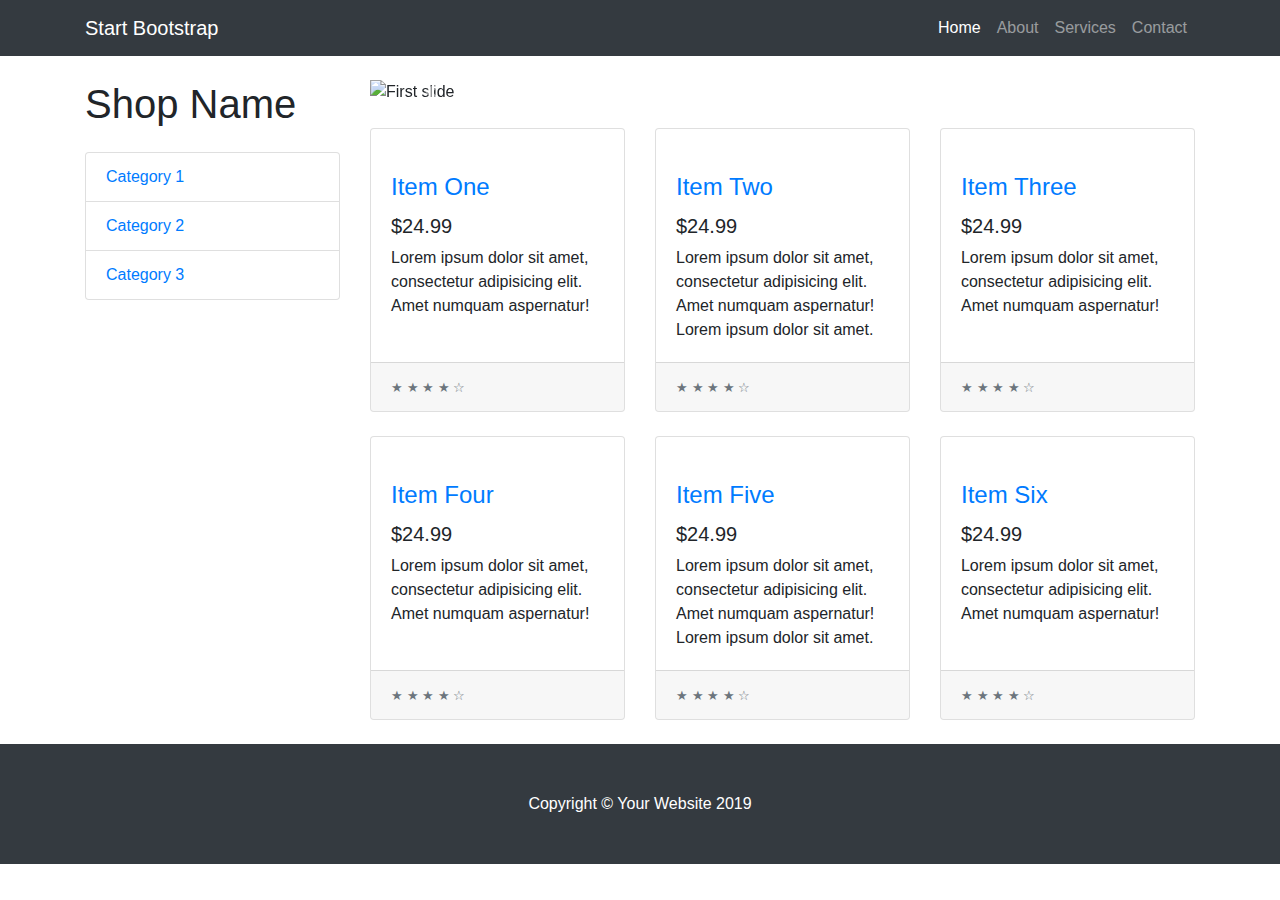
==== index.html @ b8c948d6 "Add files via upload" ====
<!DOCTYPE html>
<html lang="en">

<head>

  <meta charset="utf-8">
  <meta name="viewport" content="width=device-width, initial-scale=1, shrink-to-fit=no">
  <meta name="description" content="">
  <meta name="author" content="">

  <title>Shop Homepage - Start Bootstrap Template</title>

  <!-- Bootstrap core CSS -->
  <link href="vendor/bootstrap/css/bootstrap.min.css" rel="stylesheet">

  <!-- Custom styles for this template -->
  <link href="css/shop-homepage.css" rel="stylesheet">

</head>

<body>

  <!-- Navigation -->
  <nav class="navbar navbar-expand-lg navbar-dark bg-dark fixed-top">
    <div class="container">
      <a class="navbar-brand" href="#">Start Bootstrap</a>
      <button class="navbar-toggler" type="button" data-toggle="collapse" data-target="#navbarResponsive" aria-controls="navbarResponsive" aria-expanded="false" aria-label="Toggle navigation">
        <span class="navbar-toggler-icon"></span>
      </button>
      <div class="collapse navbar-collapse" id="navbarResponsive">
        <ul class="navbar-nav ml-auto">
          <li class="nav-item active">
            <a class="nav-link" href="#">Home
              <span class="sr-only">(current)</span>
            </a>
          </li>
          <li class="nav-item">
            <a class="nav-link" href="#">About</a>
          </li>
          <li class="nav-item">
            <a class="nav-link" href="#">Services</a>
          </li>
          <li class="nav-item">
            <a class="nav-link" href="#">Contact</a>
          </li>
        </ul>
      </div>
    </div>
  </nav>

  <!-- Page Content -->
  <div class="container">

    <div class="row">

      <div class="col-lg-3">

        <h1 class="my-4">Shop Name</h1>
        <div class="list-group">
          <a href="#" class="list-group-item">Category 1</a>
          <a href="#" class="list-group-item">Category 2</a>
          <a href="#" class="list-group-item">Category 3</a>
        </div>

      </div>
      <!-- /.col-lg-3 -->

      <div class="col-lg-9">

        <div id="carouselExampleIndicators" class="carousel slide my-4" data-ride="carousel">
          <ol class="carousel-indicators">
            <li data-target="#carouselExampleIndicators" data-slide-to="0" class="active"></li>
            <li data-target="#carouselExampleIndicators" data-slide-to="1"></li>
            <li data-target="#carouselExampleIndicators" data-slide-to="2"></li>
          </ol>
          <div class="carousel-inner" role="listbox">
            <div class="carousel-item active">
              <img class="d-block img-fluid" src="http://placehold.it/900x350" alt="First slide">
            </div>
            <div class="carousel-item">
              <img class="d-block img-fluid" src="http://placehold.it/900x350" alt="Second slide">
            </div>
            <div class="carousel-item">
              <img class="d-block img-fluid" src="http://placehold.it/900x350" alt="Third slide">
            </div>
          </div>
          <a class="carousel-control-prev" href="#carouselExampleIndicators" role="button" data-slide="prev">
            <span class="carousel-control-prev-icon" aria-hidden="true"></span>
            <span class="sr-only">Previous</span>
          </a>
          <a class="carousel-control-next" href="#carouselExampleIndicators" role="button" data-slide="next">
            <span class="carousel-control-next-icon" aria-hidden="true"></span>
            <span class="sr-only">Next</span>
          </a>
        </div>

        <div class="row">

          <div class="col-lg-4 col-md-6 mb-4">
            <div class="card h-100">
              <a href="#"><img class="card-img-top" src="http://placehold.it/700x400" alt=""></a>
              <div class="card-body">
                <h4 class="card-title">
                  <a href="#">Item One</a>
                </h4>
                <h5>$24.99</h5>
                <p class="card-text">Lorem ipsum dolor sit amet, consectetur adipisicing elit. Amet numquam aspernatur!</p>
              </div>
              <div class="card-footer">
                <small class="text-muted">&#9733; &#9733; &#9733; &#9733; &#9734;</small>
              </div>
            </div>
          </div>

          <div class="col-lg-4 col-md-6 mb-4">
            <div class="card h-100">
              <a href="#"><img class="card-img-top" src="http://placehold.it/700x400" alt=""></a>
              <div class="card-body">
                <h4 class="card-title">
                  <a href="#">Item Two</a>
                </h4>
                <h5>$24.99</h5>
                <p class="card-text">Lorem ipsum dolor sit amet, consectetur adipisicing elit. Amet numquam aspernatur! Lorem ipsum dolor sit amet.</p>
              </div>
              <div class="card-footer">
                <small class="text-muted">&#9733; &#9733; &#9733; &#9733; &#9734;</small>
              </div>
            </div>
          </div>

          <div class="col-lg-4 col-md-6 mb-4">
            <div class="card h-100">
              <a href="#"><img class="card-img-top" src="http://placehold.it/700x400" alt=""></a>
              <div class="card-body">
                <h4 class="card-title">
                  <a href="#">Item Three</a>
                </h4>
                <h5>$24.99</h5>
                <p class="card-text">Lorem ipsum dolor sit amet, consectetur adipisicing elit. Amet numquam aspernatur!</p>
              </div>
              <div class="card-footer">
                <small class="text-muted">&#9733; &#9733; &#9733; &#9733; &#9734;</small>
              </div>
            </div>
          </div>

          <div class="col-lg-4 col-md-6 mb-4">
            <div class="card h-100">
              <a href="#"><img class="card-img-top" src="http://placehold.it/700x400" alt=""></a>
              <div class="card-body">
                <h4 class="card-title">
                  <a href="#">Item Four</a>
                </h4>
                <h5>$24.99</h5>
                <p class="card-text">Lorem ipsum dolor sit amet, consectetur adipisicing elit. Amet numquam aspernatur!</p>
              </div>
              <div class="card-footer">
                <small class="text-muted">&#9733; &#9733; &#9733; &#9733; &#9734;</small>
              </div>
            </div>
          </div>

          <div class="col-lg-4 col-md-6 mb-4">
            <div class="card h-100">
              <a href="#"><img class="card-img-top" src="http://placehold.it/700x400" alt=""></a>
              <div class="card-body">
                <h4 class="card-title">
                  <a href="#">Item Five</a>
                </h4>
                <h5>$24.99</h5>
                <p class="card-text">Lorem ipsum dolor sit amet, consectetur adipisicing elit. Amet numquam aspernatur! Lorem ipsum dolor sit amet.</p>
              </div>
              <div class="card-footer">
                <small class="text-muted">&#9733; &#9733; &#9733; &#9733; &#9734;</small>
              </div>
            </div>
          </div>

          <div class="col-lg-4 col-md-6 mb-4">
            <div class="card h-100">
              <a href="#"><img class="card-img-top" src="http://placehold.it/700x400" alt=""></a>
              <div class="card-body">
                <h4 class="card-title">
                  <a href="#">Item Six</a>
                </h4>
                <h5>$24.99</h5>
                <p class="card-text">Lorem ipsum dolor sit amet, consectetur adipisicing elit. Amet numquam aspernatur!</p>
              </div>
              <div class="card-footer">
                <small class="text-muted">&#9733; &#9733; &#9733; &#9733; &#9734;</small>
              </div>
            </div>
          </div>

        </div>
        <!-- /.row -->

      </div>
      <!-- /.col-lg-9 -->

    </div>
    <!-- /.row -->

  </div>
  <!-- /.container -->

  <!-- Footer -->
  <footer class="py-5 bg-dark">
    <div class="container">
      <p class="m-0 text-center text-white">Copyright &copy; Your Website 2019</p>
    </div>
    <!-- /.container -->
  </footer>

  <!-- Bootstrap core JavaScript -->
  <script src="vendor/jquery/jquery.min.js"></script>
  <script src="vendor/bootstrap/js/bootstrap.bundle.min.js"></script>

</body>

</html>
---- css/shop-homepage.css ----
/*!
 * Start Bootstrap - Shop Homepage (https://startbootstrap.com/template-overviews/shop-homepage)
 * Copyright 2013-2019 Start Bootstrap
 * Licensed under MIT (https://github.com/BlackrockDigital/startbootstrap-shop-homepage/blob/master/LICENSE)
 */
body {
  padding-top: 56px;
}
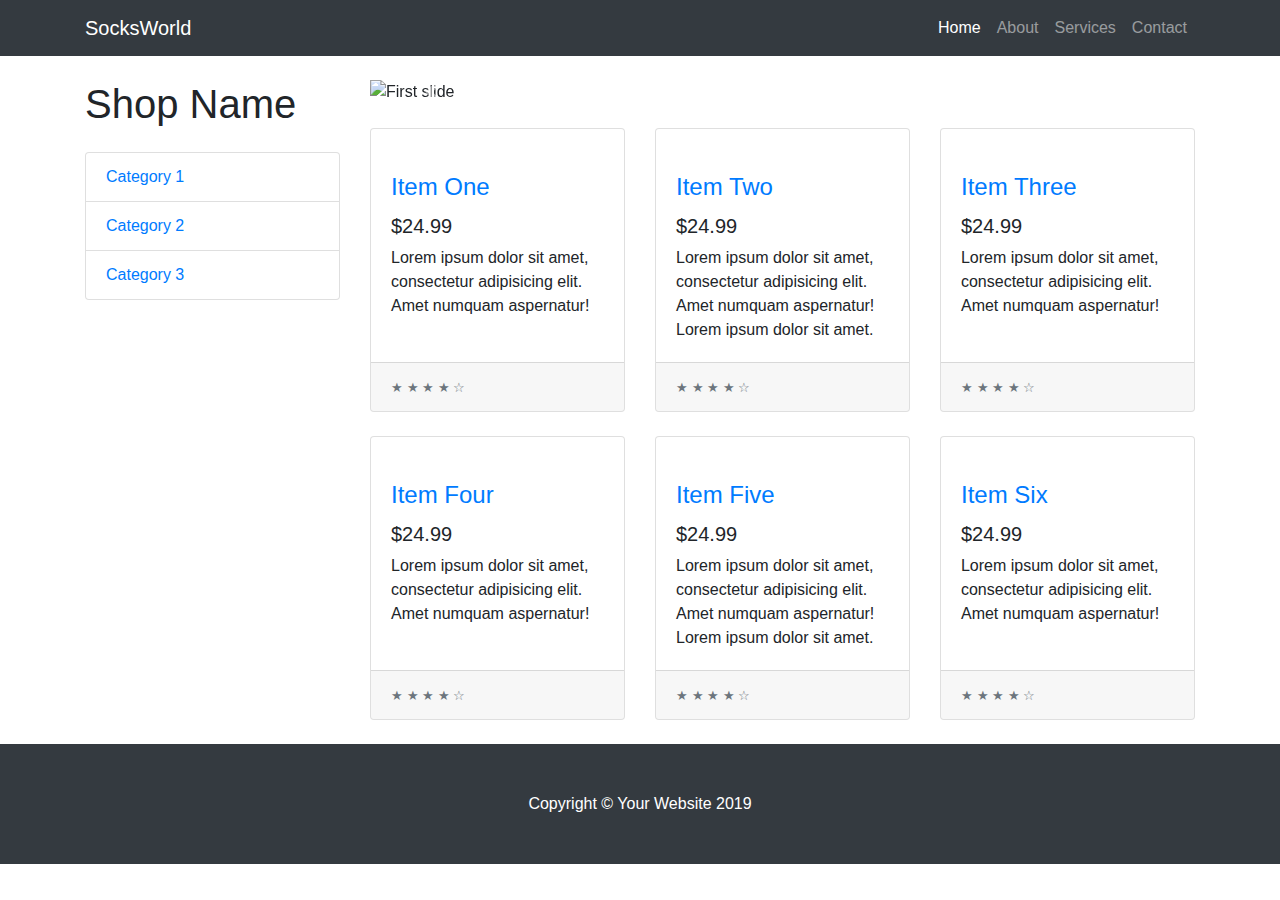
==== commit 18a81bcb: "Update index.html" ====
--- a/index.html
+++ b/index.html
@@ -8,7 +8,7 @@
   <meta name="description" content="">
   <meta name="author" content="">
 
-  <title>Shop Homepage - Start Bootstrap Template</title>
+  <title>SocksWorld - Homepage -</title>
 
   <!-- Bootstrap core CSS -->
   <link href="vendor/bootstrap/css/bootstrap.min.css" rel="stylesheet">
@@ -23,7 +23,7 @@
   <!-- Navigation -->
   <nav class="navbar navbar-expand-lg navbar-dark bg-dark fixed-top">
     <div class="container">
-      <a class="navbar-brand" href="#">Start Bootstrap</a>
+      <a class="navbar-brand" href="#">SocksWorld</a>
       <button class="navbar-toggler" type="button" data-toggle="collapse" data-target="#navbarResponsive" aria-controls="navbarResponsive" aria-expanded="false" aria-label="Toggle navigation">
         <span class="navbar-toggler-icon"></span>
       </button>
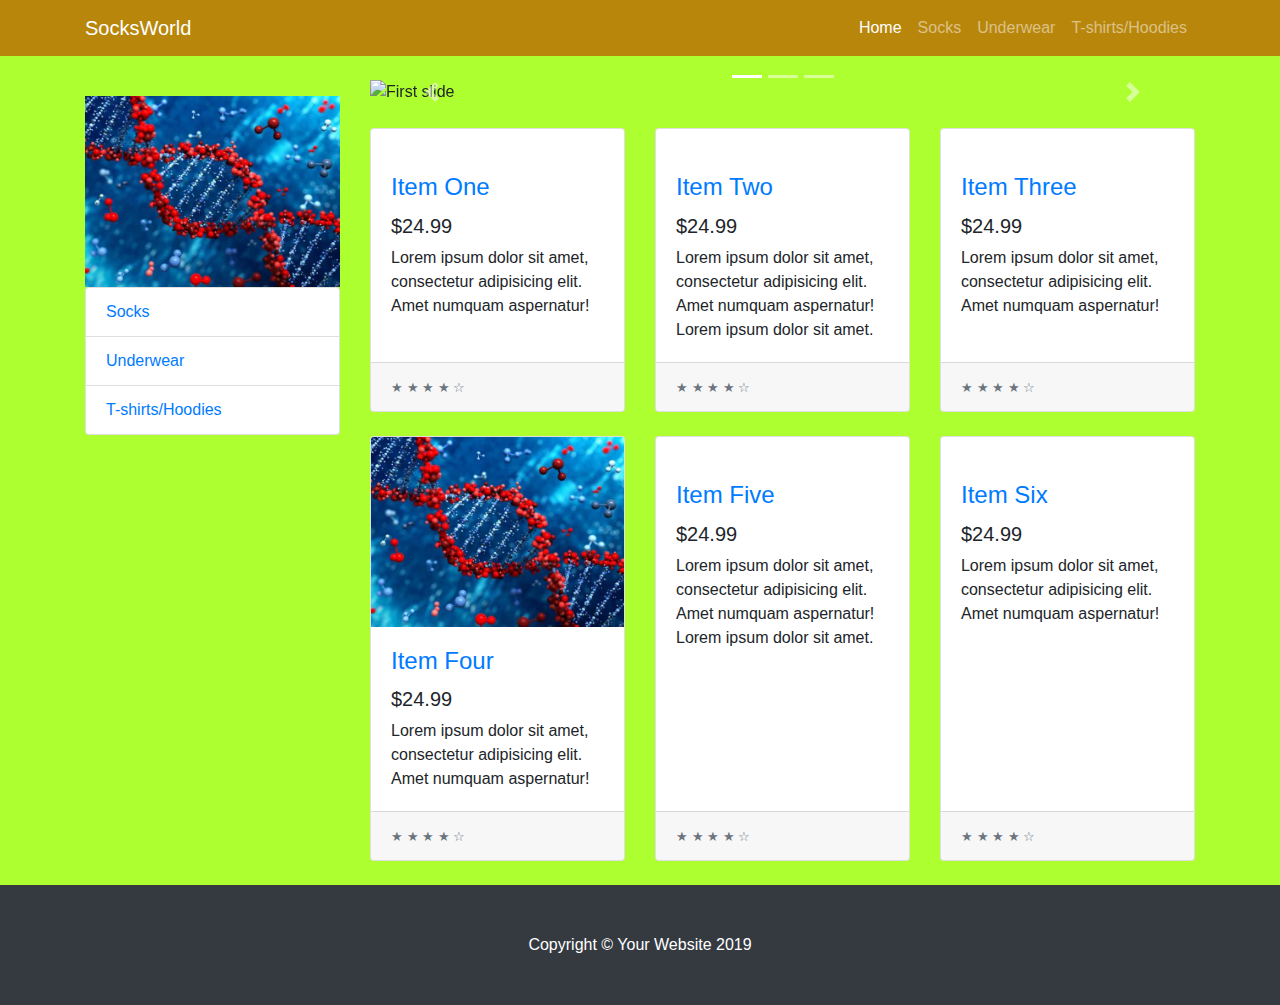
==== commit 290ec6bb: "milestone2 change 6/4/20" ====
--- a/index.html
+++ b/index.html
@@ -35,13 +35,13 @@
             </a>
           </li>
           <li class="nav-item">
-            <a class="nav-link" href="#">About</a>
+            <a class="nav-link" href="item.html">Socks</a>
           </li>
           <li class="nav-item">
-            <a class="nav-link" href="#">Services</a>
+            <a class="nav-link" href="item.html">Underwear</a>
           </li>
           <li class="nav-item">
-            <a class="nav-link" href="#">Contact</a>
+            <a class="nav-link" href="item.html">T-shirts/Hoodies</a>
           </li>
         </ul>
       </div>
@@ -55,11 +55,11 @@
 
       <div class="col-lg-3">
 
-        <h1 class="my-4">Shop Name</h1>
+        <a href="#"><img class="store-logo" src="media/evolution.jpg" alt=""></a>
         <div class="list-group">
-          <a href="#" class="list-group-item">Category 1</a>
-          <a href="#" class="list-group-item">Category 2</a>
-          <a href="#" class="list-group-item">Category 3</a>
+          <a href="item.html" class="list-group-item">Socks</a>
+          <a href="item.html" class="list-group-item">Underwear</a>
+          <a href="item.html" class="list-group-item">T-shirts/Hoodies</a>
         </div>
 
       </div>
@@ -146,7 +146,7 @@
 
           <div class="col-lg-4 col-md-6 mb-4">
             <div class="card h-100">
-              <a href="#"><img class="card-img-top" src="http://placehold.it/700x400" alt=""></a>
+              <a href="#"><img class="card-img-top" src="media/evolution.jpg" alt=""></a>
               <div class="card-body">
                 <h4 class="card-title">
                   <a href="#">Item Four</a>
--- a/css/shop-homepage.css
+++ b/css/shop-homepage.css
@@ -5,4 +5,30 @@
  */
 body {
   padding-top: 56px;
+    background-color: greenyellow
 }
+
+nav.bg-dark{ 
+    background-color: darkgoldenrod !important;
+}
+
+li a.active{
+    color: green!important;
+    
+}
+
+a.list-group-item{
+    font-weight: 500;
+    
+}
+a.list-group-item.active{
+    font-weight: 800;
+    background-color: aqua;
+    color:black;
+    
+}
+.store-logo{
+    heiguht: 200px;
+    width: 100%;
+    margin-top: 40px;
+}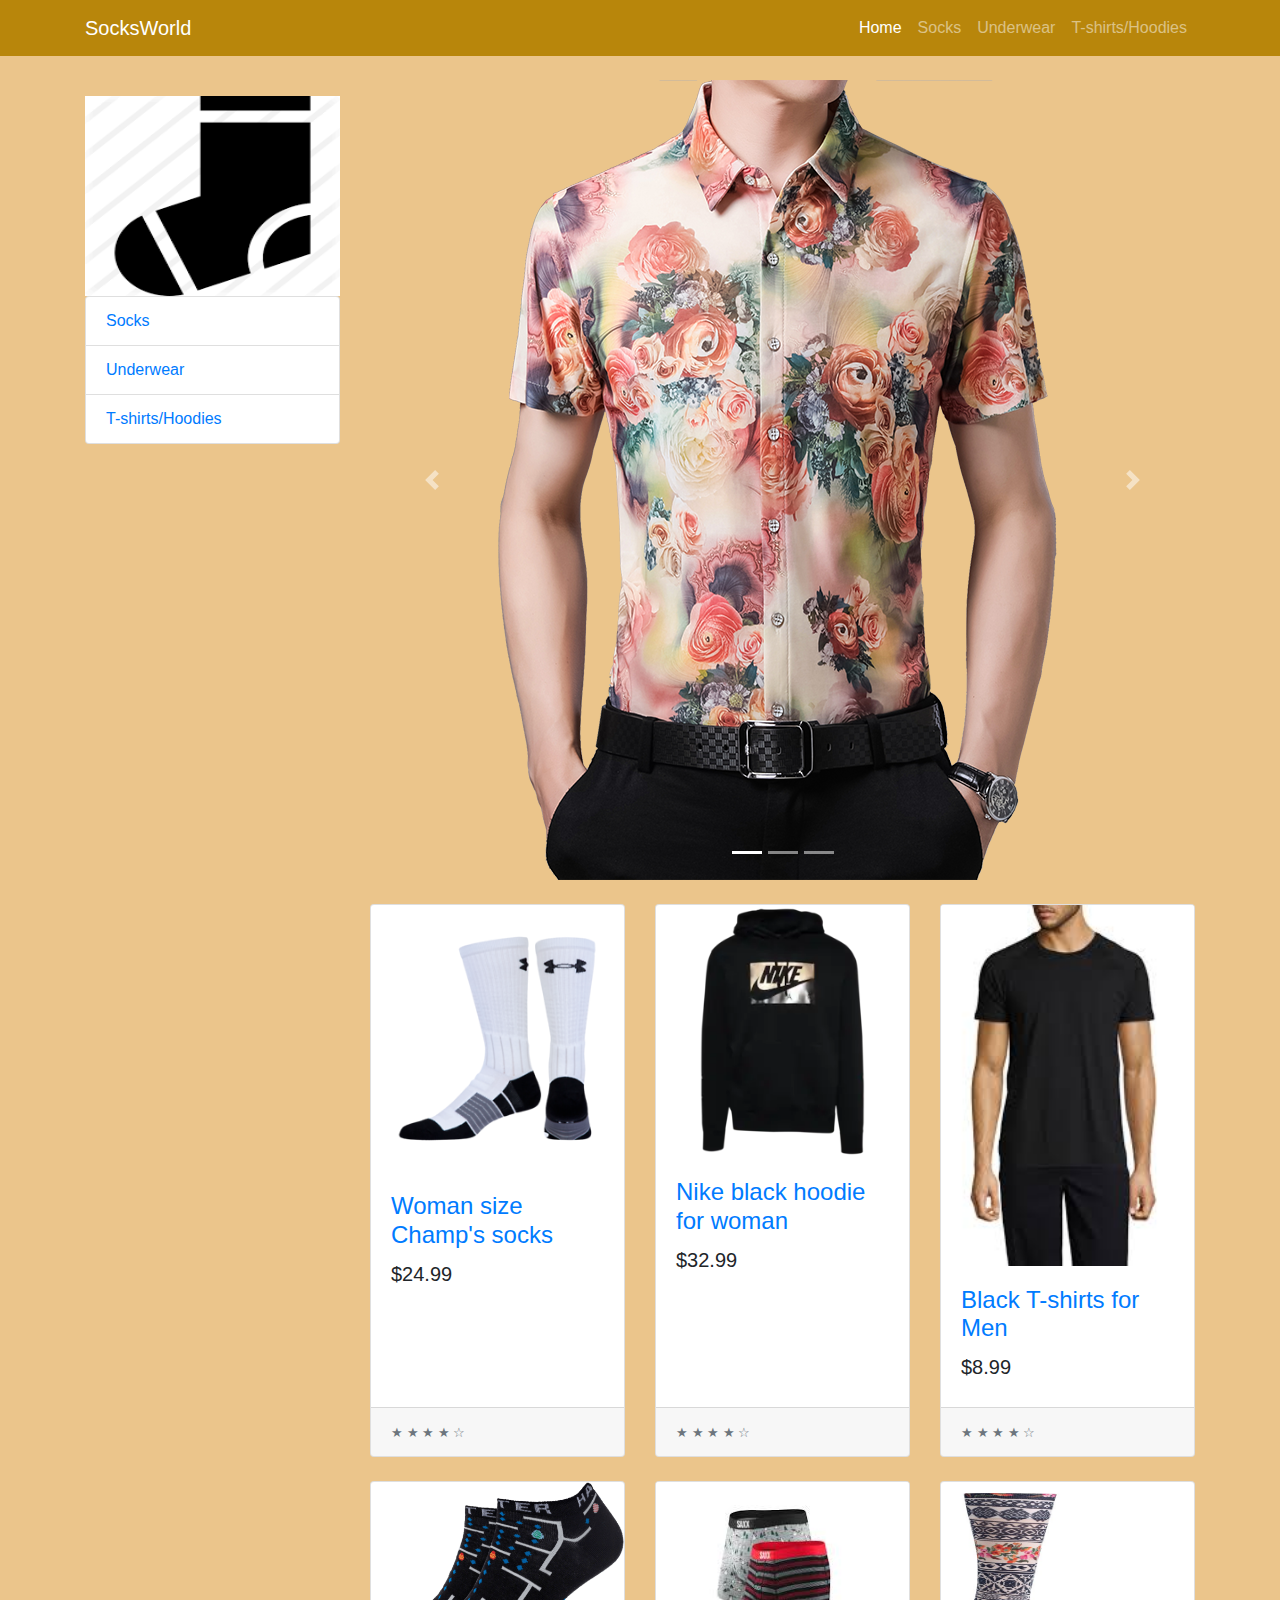
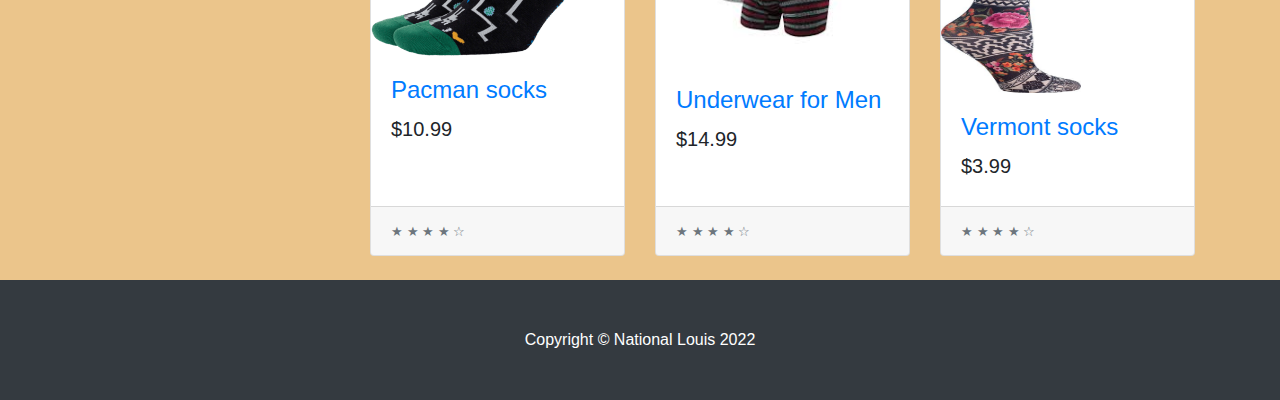
==== commit 0be143fc: "Milestone 1" ====
--- a/index.html
+++ b/index.html
@@ -55,7 +55,7 @@
 
       <div class="col-lg-3">
 
-        <a href="#"><img class="store-logo" src="media/evolution.jpg" alt=""></a>
+        <a href="#"><img class="store-logo" src="media/images.png" alt=""></a>
         <div class="list-group">
           <a href="item.html" class="list-group-item">Socks</a>
           <a href="item.html" class="list-group-item">Underwear</a>
@@ -75,13 +75,13 @@
           </ol>
           <div class="carousel-inner" role="listbox">
             <div class="carousel-item active">
-              <img class="d-block img-fluid" src="http://placehold.it/900x350" alt="First slide">
+              <img class="d-block img-fluid" src="media/rBVaVl7GN2KAQVZ4AA8W-kZk2hQ752.png" alt="First slide">
             </div>
             <div class="carousel-item">
-              <img class="d-block img-fluid" src="http://placehold.it/900x350" alt="Second slide">
+              <img class="d-block img-fluid" src="media/black&purplehoodie.webp" alt="Second slide">
             </div>
             <div class="carousel-item">
-              <img class="d-block img-fluid" src="http://placehold.it/900x350" alt="Third slide">
+              <img class="Girl-hoodie" src="media/pinkhoodie.png" alt="Third slide">
             </div>
           </div>
           <a class="carousel-control-prev" href="#carouselExampleIndicators" role="button" data-slide="prev">
@@ -98,93 +98,87 @@
 
           <div class="col-lg-4 col-md-6 mb-4">
             <div class="card h-100">
-              <a href="#"><img class="card-img-top" src="http://placehold.it/700x400" alt=""></a>
-              <div class="card-body">
-                <h4 class="card-title">
-                  <a href="#">Item One</a>
+              <a href="#"><img class="card-img-top" src="media/champsocks.png" alt=""></a>
+              <div class="card-body">
+                <h4 class="card-title">
+                  <a href="#">Woman size Champ's socks</a>
                 </h4>
                 <h5>$24.99</h5>
-                <p class="card-text">Lorem ipsum dolor sit amet, consectetur adipisicing elit. Amet numquam aspernatur!</p>
-              </div>
-              <div class="card-footer">
-                <small class="text-muted">&#9733; &#9733; &#9733; &#9733; &#9734;</small>
-              </div>
-            </div>
-          </div>
-
-          <div class="col-lg-4 col-md-6 mb-4">
-            <div class="card h-100">
-              <a href="#"><img class="card-img-top" src="http://placehold.it/700x400" alt=""></a>
-              <div class="card-body">
-                <h4 class="card-title">
-                  <a href="#">Item Two</a>
-                </h4>
-                <h5>$24.99</h5>
-                <p class="card-text">Lorem ipsum dolor sit amet, consectetur adipisicing elit. Amet numquam aspernatur! Lorem ipsum dolor sit amet.</p>
-              </div>
-              <div class="card-footer">
-                <small class="text-muted">&#9733; &#9733; &#9733; &#9733; &#9734;</small>
-              </div>
-            </div>
-          </div>
-
-          <div class="col-lg-4 col-md-6 mb-4">
-            <div class="card h-100">
-              <a href="#"><img class="card-img-top" src="http://placehold.it/700x400" alt=""></a>
-              <div class="card-body">
-                <h4 class="card-title">
-                  <a href="#">Item Three</a>
-                </h4>
-                <h5>$24.99</h5>
-                <p class="card-text">Lorem ipsum dolor sit amet, consectetur adipisicing elit. Amet numquam aspernatur!</p>
-              </div>
-              <div class="card-footer">
-                <small class="text-muted">&#9733; &#9733; &#9733; &#9733; &#9734;</small>
-              </div>
-            </div>
-          </div>
-
-          <div class="col-lg-4 col-md-6 mb-4">
-            <div class="card h-100">
-              <a href="#"><img class="card-img-top" src="media/evolution.jpg" alt=""></a>
-              <div class="card-body">
-                <h4 class="card-title">
-                  <a href="#">Item Four</a>
-                </h4>
-                <h5>$24.99</h5>
-                <p class="card-text">Lorem ipsum dolor sit amet, consectetur adipisicing elit. Amet numquam aspernatur!</p>
-              </div>
-              <div class="card-footer">
-                <small class="text-muted">&#9733; &#9733; &#9733; &#9733; &#9734;</small>
-              </div>
-            </div>
-          </div>
-
-          <div class="col-lg-4 col-md-6 mb-4">
-            <div class="card h-100">
-              <a href="#"><img class="card-img-top" src="http://placehold.it/700x400" alt=""></a>
-              <div class="card-body">
-                <h4 class="card-title">
-                  <a href="#">Item Five</a>
-                </h4>
-                <h5>$24.99</h5>
-                <p class="card-text">Lorem ipsum dolor sit amet, consectetur adipisicing elit. Amet numquam aspernatur! Lorem ipsum dolor sit amet.</p>
-              </div>
-              <div class="card-footer">
-                <small class="text-muted">&#9733; &#9733; &#9733; &#9733; &#9734;</small>
-              </div>
-            </div>
-          </div>
-
-          <div class="col-lg-4 col-md-6 mb-4">
-            <div class="card h-100">
-              <a href="#"><img class="card-img-top" src="http://placehold.it/700x400" alt=""></a>
-              <div class="card-body">
-                <h4 class="card-title">
-                  <a href="#">Item Six</a>
-                </h4>
-                <h5>$24.99</h5>
-                <p class="card-text">Lorem ipsum dolor sit amet, consectetur adipisicing elit. Amet numquam aspernatur!</p>
+                 </div>
+              <div class="card-footer">
+                <small class="text-muted">&#9733; &#9733; &#9733; &#9733; &#9734;</small>
+              </div>
+            </div>
+          </div>
+
+          <div class="col-lg-4 col-md-6 mb-4">
+            <div class="card h-100">
+              <a href="#"><img class="card-img-top" src="media/CQ724901.webp" alt=""></a>
+              <div class="card-body">
+                <h4 class="card-title">
+                  <a href="#">Nike black hoodie for woman</a>
+                </h4>
+                <h5>$32.99</h5>
+              </div>
+              <div class="card-footer">
+                <small class="text-muted">&#9733; &#9733; &#9733; &#9733; &#9734;</small>
+              </div>
+            </div>
+          </div>
+
+          <div class="col-lg-4 col-md-6 mb-4">
+            <div class="card h-100">
+              <a href="#"><img class="card-img-top" src="media/blackshirt.jfif" alt=""></a>
+              <div class="card-body">
+                <h4 class="card-title">
+                  <a href="#">Black T-shirts for Men</a>
+                </h4>
+                <h5>$8.99</h5>
+              </div>
+              <div class="card-footer">
+                <small class="text-muted">&#9733; &#9733; &#9733; &#9733; &#9734;</small>
+              </div>
+            </div>
+          </div>
+
+          <div class="col-lg-4 col-md-6 mb-4">
+            <div class="card h-100">
+              <a href="#"><img class="card-img-top" src="media/pacmansocks.png" alt=""></a>
+              <div class="card-body">
+                <h4 class="card-title">
+                  <a href="#">Pacman socks </a>
+                </h4>
+                <h5>$10.99</h5>
+                </div>
+              <div class="card-footer">
+                <small class="text-muted">&#9733; &#9733; &#9733; &#9733; &#9734;</small>
+              </div>
+            </div>
+          </div>
+
+          <div class="col-lg-4 col-md-6 mb-4">
+            <div class="card h-100">
+              <a href="#"><img class="card-img-top" src="media/underwear.jfif" alt=""></a>
+              <div class="card-body">
+                <h4 class="card-title">
+                  <a href="#">Underwear for Men</a>
+                </h4>
+                <h5>$14.99</h5>
+              </div>
+              <div class="card-footer">
+                <small class="text-muted">&#9733; &#9733; &#9733; &#9733; &#9734;</small>
+              </div>
+            </div>
+          </div>
+
+          <div class="col-lg-4 col-md-6 mb-4">
+            <div class="card h-100">
+              <a href="#"><img class="vermont-socks" src="media/vermontsocks.jfif" alt=""></a>
+              <div class="card-body">
+                <h4 class="card-title">
+                  <a href="#">Vermont socks</a>
+                </h4>
+                <h5>$3.99</h5>
               </div>
               <div class="card-footer">
                 <small class="text-muted">&#9733; &#9733; &#9733; &#9733; &#9734;</small>
@@ -207,7 +201,7 @@
   <!-- Footer -->
   <footer class="py-5 bg-dark">
     <div class="container">
-      <p class="m-0 text-center text-white">Copyright &copy; Your Website 2019</p>
+      <p class="m-0 text-center text-white">Copyright &copy; National Louis 2022</p>
     </div>
     <!-- /.container -->
   </footer>
--- a/css/shop-homepage.css
+++ b/css/shop-homepage.css
@@ -5,7 +5,7 @@
  */
 body {
   padding-top: 56px;
-    background-color: greenyellow
+    background-color: #ebc58b
 }
 
 nav.bg-dark{ 
@@ -13,7 +13,7 @@
 }
 
 li a.active{
-    color: green!important;
+    color: #ebc58b !important;
     
 }
 
@@ -28,7 +28,15 @@
     
 }
 .store-logo{
-    heiguht: 200px;
+    height: 200px;
     width: 100%;
     margin-top: 40px;
+}
+
+.vermont-socks{
+    height:200px;
+    width:140px;
+    margin-top:11px;
+    
+    
 }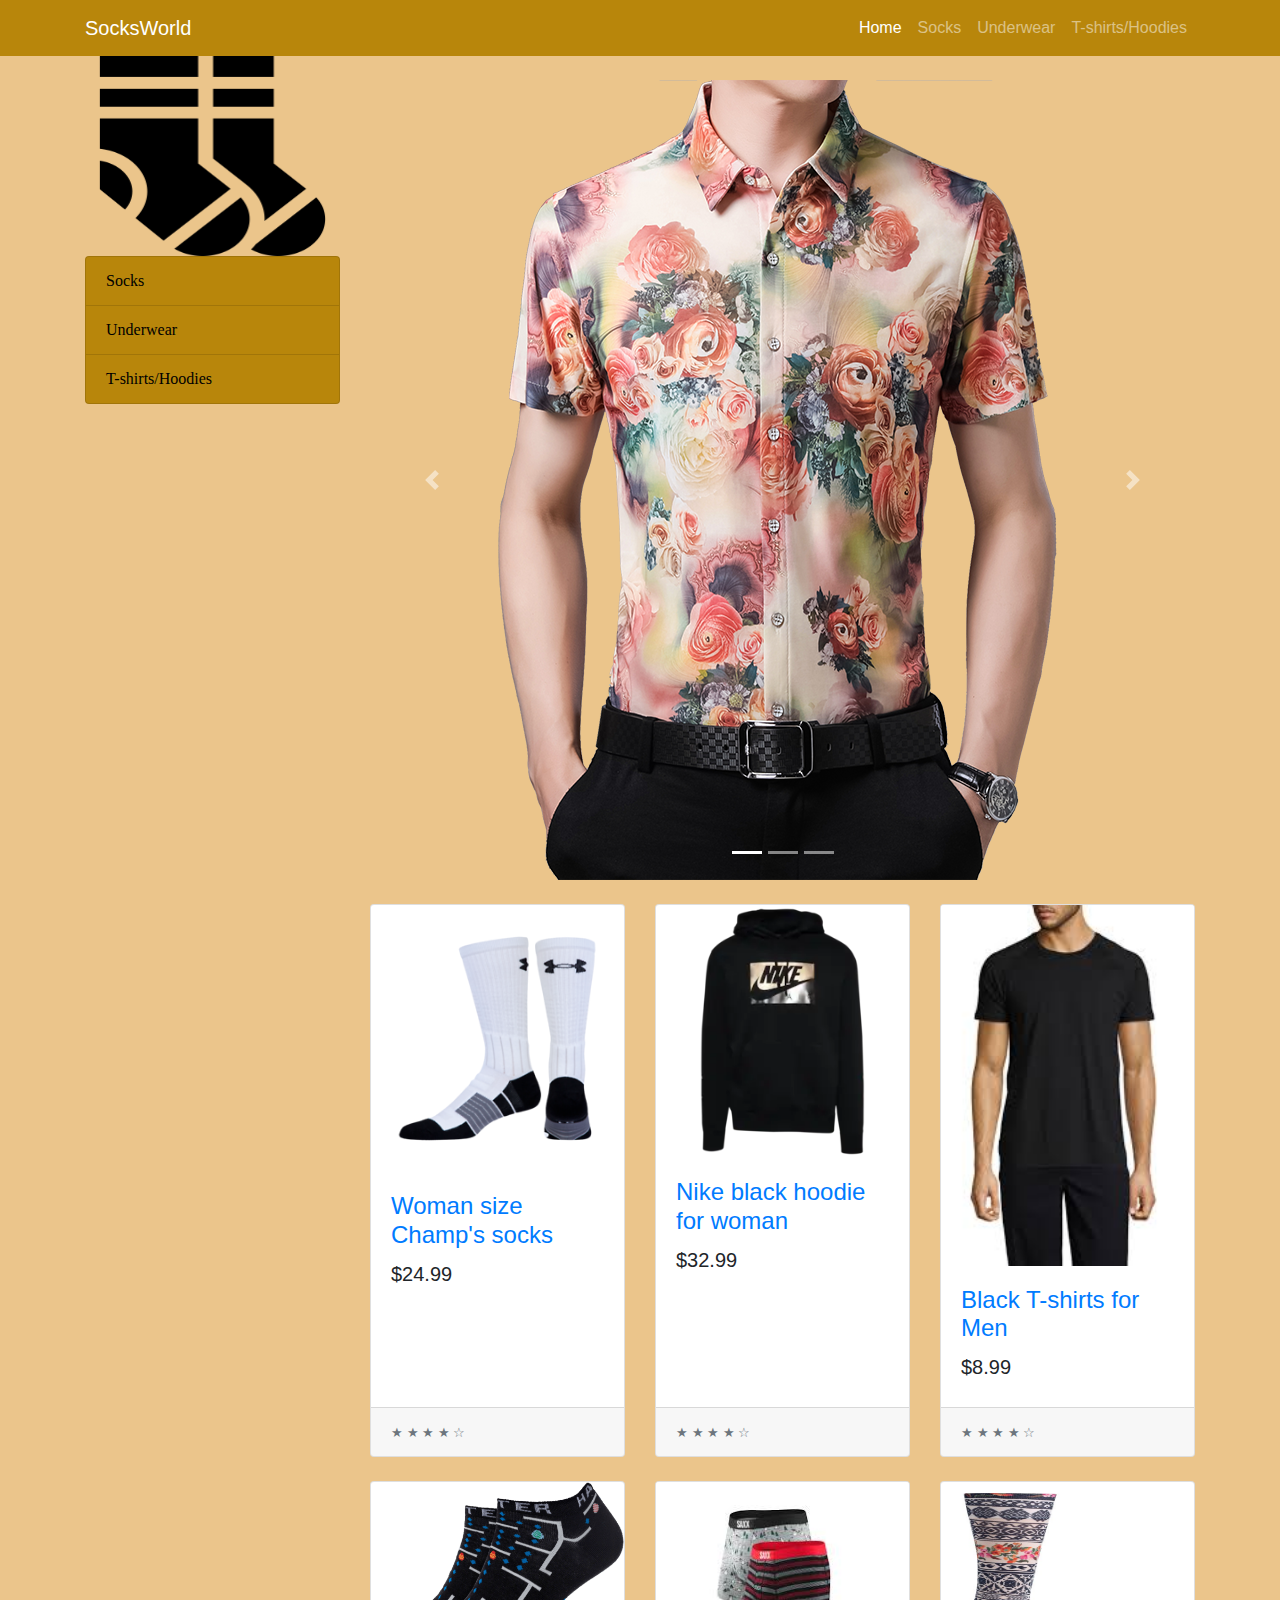
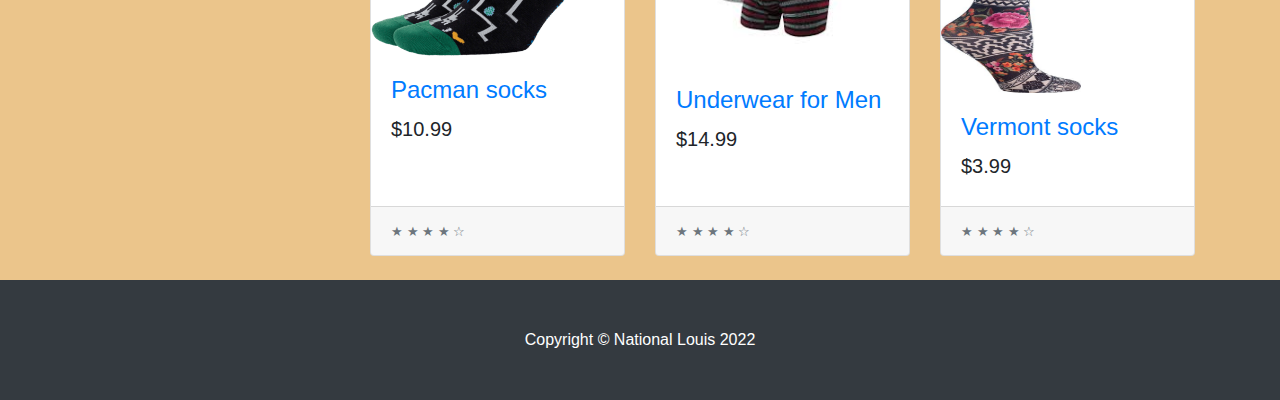
==== commit 3d2538e8: "Finals" ====
--- a/index.html
+++ b/index.html
@@ -55,7 +55,7 @@
 
       <div class="col-lg-3">
 
-        <a href="#"><img class="store-logo" src="media/images.png" alt=""></a>
+        <a href="#"><img class="store-logo" src="media/blacklogo.png" alt=""></a>
         <div class="list-group">
           <a href="item.html" class="list-group-item">Socks</a>
           <a href="item.html" class="list-group-item">Underwear</a>
--- a/css/shop-homepage.css
+++ b/css/shop-homepage.css
@@ -23,20 +23,24 @@
 }
 a.list-group-item.active{
     font-weight: 800;
-    background-color: aqua;
+    background-color: #ffd855;
     color:black;
     
 }
 .store-logo{
     height: 200px;
     width: 100%;
-    margin-top: 40px;
+    margin-top: 0px;
+    color:#ebc58b;
+    opacity: 0.;
 }
-
 .vermont-socks{
     height:200px;
     width:140px;
     margin-top:11px;
-    
-    
-}+    }
+a.list-group-item{
+    background: darkgoldenrod;
+    color: black;
+    font-family: serif;
+}
